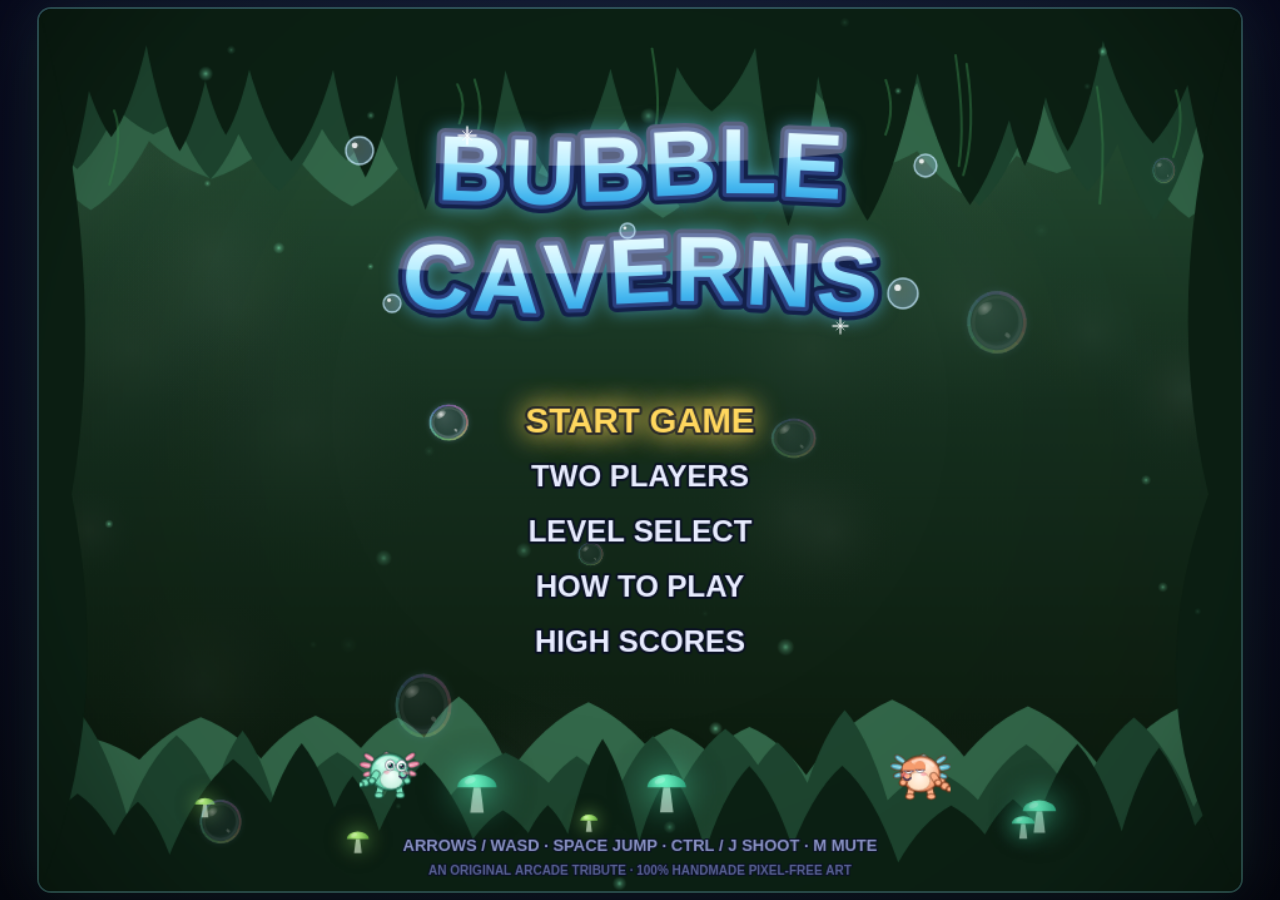
==== index.html @ d90721e1 "Publish Bubble Caverns" ====
<!DOCTYPE html>
<html lang="en">
<head>
  <meta charset="UTF-8">
  <meta name="viewport" content="width=device-width, initial-scale=1.0">
  <title>Bubble Caverns</title>
  <link rel="stylesheet" href="css/style.css">
  <link rel="icon" href="data:image/svg+xml,<svg xmlns='http://www.w3.org/2000/svg' viewBox='0 0 32 32'><circle cx='16' cy='16' r='13' fill='none' stroke='%237be8c8' stroke-width='3'/><circle cx='11' cy='11' r='4' fill='white' opacity='0.8'/></svg>">
</head>
<body>
  <main>
    <canvas id="game" width="960" height="704" aria-label="Bubble Caverns game"></canvas>
  </main>
  <script type="module" src="js/main.js"></script>
</body>
</html>
---- css/style.css ----
html, body {
  margin: 0;
  height: 100%;
  background: radial-gradient(ellipse at 50% 30%, #141a3e 0%, #090b20 70%, #05060f 100%);
  overflow: hidden;
  user-select: none;
  -webkit-user-select: none;
}

main {
  height: 100%;
  display: flex;
  align-items: center;
  justify-content: center;
}

#game {
  border-radius: 12px;
  box-shadow:
    0 0 0 2px rgba(123, 232, 200, 0.25),
    0 0 60px rgba(123, 232, 200, 0.12),
    0 24px 80px rgba(0, 0, 0, 0.6);
  background: #0a0e24;
}
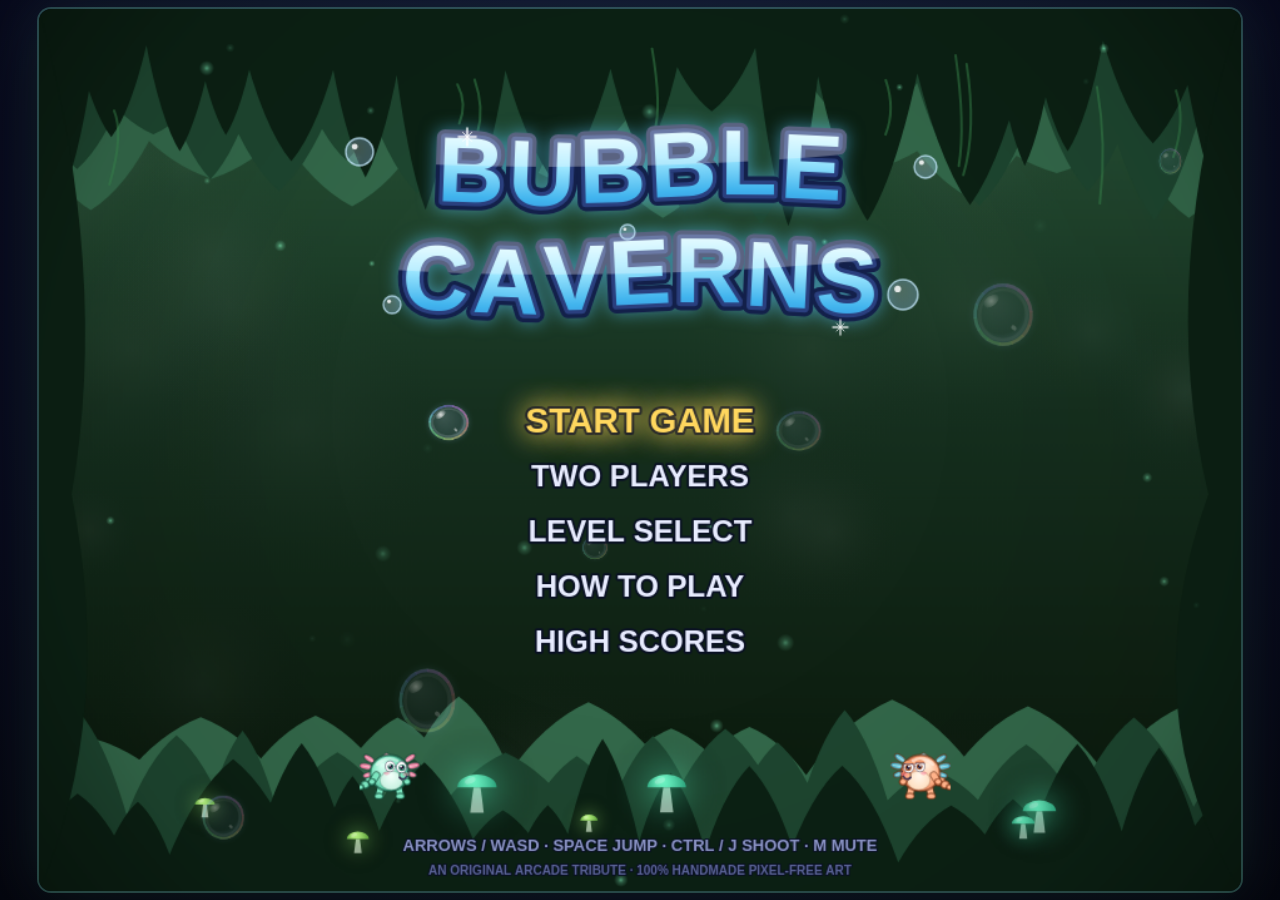
==== commit cb57b6e8: "Add touch controls and mobile viewport support" ====
--- a/index.html
+++ b/index.html
@@ -2,7 +2,7 @@
 <html lang="en">
 <head>
   <meta charset="UTF-8">
-  <meta name="viewport" content="width=device-width, initial-scale=1.0">
+  <meta name="viewport" content="width=device-width, initial-scale=1.0, viewport-fit=cover">
   <title>Bubble Caverns</title>
   <link rel="stylesheet" href="css/style.css">
   <link rel="icon" href="data:image/svg+xml,<svg xmlns='http://www.w3.org/2000/svg' viewBox='0 0 32 32'><circle cx='16' cy='16' r='13' fill='none' stroke='%237be8c8' stroke-width='3'/><circle cx='11' cy='11' r='4' fill='white' opacity='0.8'/></svg>">
@@ -12,5 +12,6 @@
     <canvas id="game" width="960" height="704" aria-label="Bubble Caverns game"></canvas>
   </main>
   <script type="module" src="js/main.js"></script>
+<script src="mobile-controls.js" data-game="bubble"></script>
 </body>
 </html>
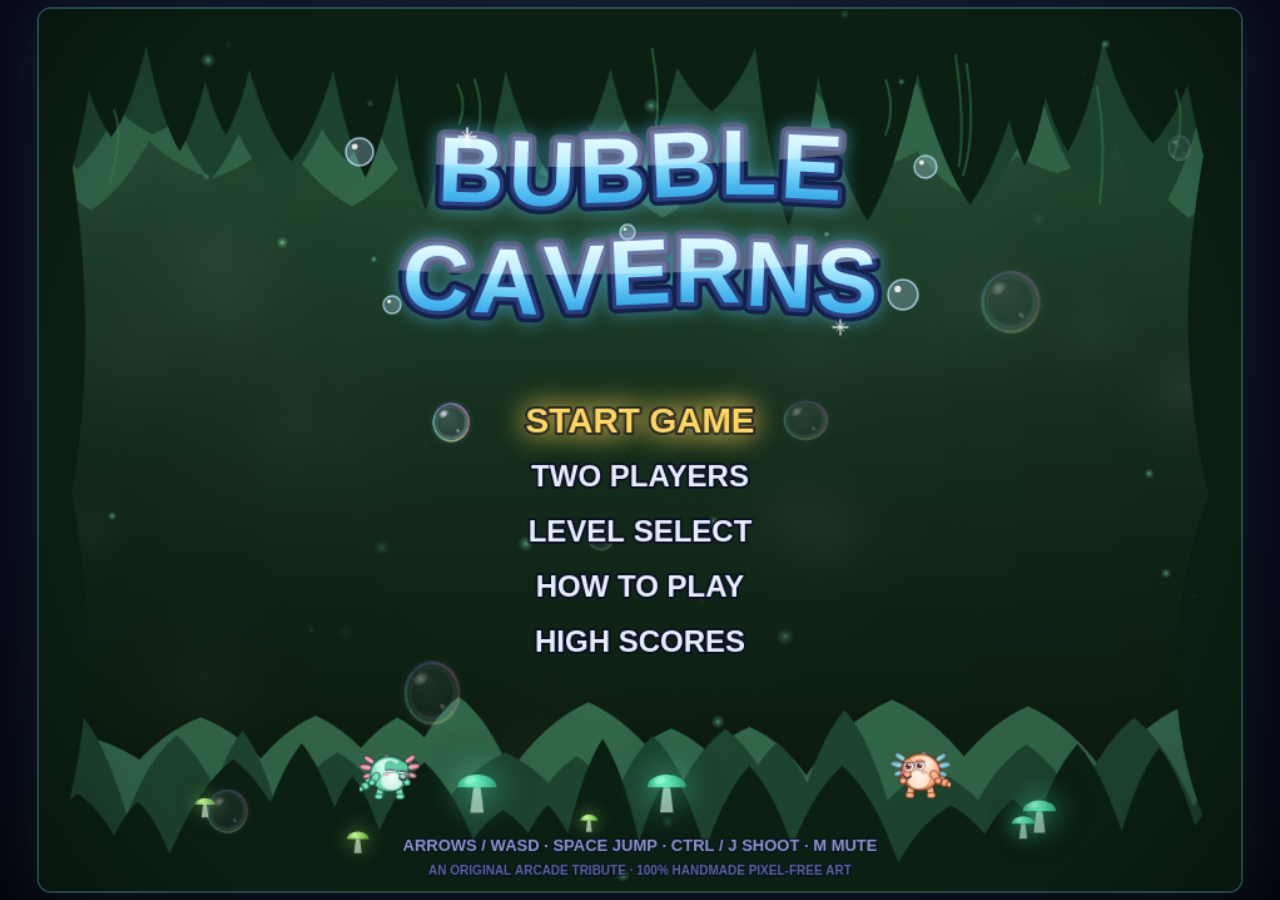
==== commit 743f9381: "Replace the soundtrack composition and bust stale audio caches" ====
--- a/index.html
+++ b/index.html
@@ -2,7 +2,7 @@
 <html lang="en">
 <head>
   <meta charset="UTF-8">
-  <meta name="viewport" content="width=device-width, initial-scale=1.0, viewport-fit=cover">
+  <meta name="viewport" content="width=device-width, initial-scale=1.0">
   <title>Bubble Caverns</title>
   <link rel="stylesheet" href="css/style.css">
   <link rel="icon" href="data:image/svg+xml,<svg xmlns='http://www.w3.org/2000/svg' viewBox='0 0 32 32'><circle cx='16' cy='16' r='13' fill='none' stroke='%237be8c8' stroke-width='3'/><circle cx='11' cy='11' r='4' fill='white' opacity='0.8'/></svg>">
@@ -11,7 +11,6 @@
   <main>
     <canvas id="game" width="960" height="704" aria-label="Bubble Caverns game"></canvas>
   </main>
-  <script type="module" src="js/main.js"></script>
-<script src="mobile-controls.js" data-game="bubble"></script>
+  <script type="module" src="js/main.js?v=20260917b"></script>
 </body>
 </html>
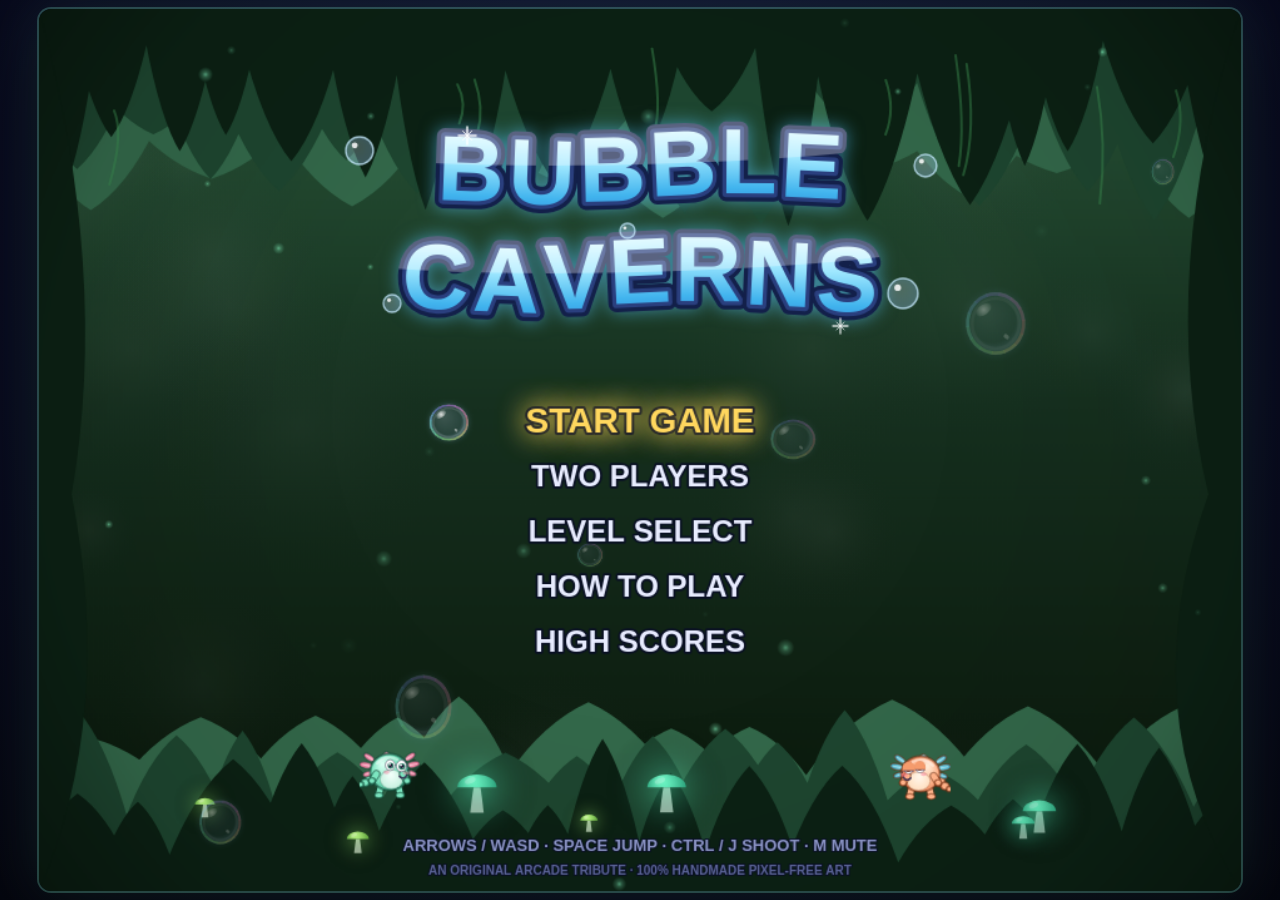
==== commit 382c09ac: "Replace chiptune with subtle atmospheric cave score" ====
--- a/index.html
+++ b/index.html
@@ -11,6 +11,6 @@
   <main>
     <canvas id="game" width="960" height="704" aria-label="Bubble Caverns game"></canvas>
   </main>
-  <script type="module" src="js/main.js?v=20260917b"></script>
+  <script type="module" src="js/main.js?v=20260917c"></script>
 </body>
 </html>
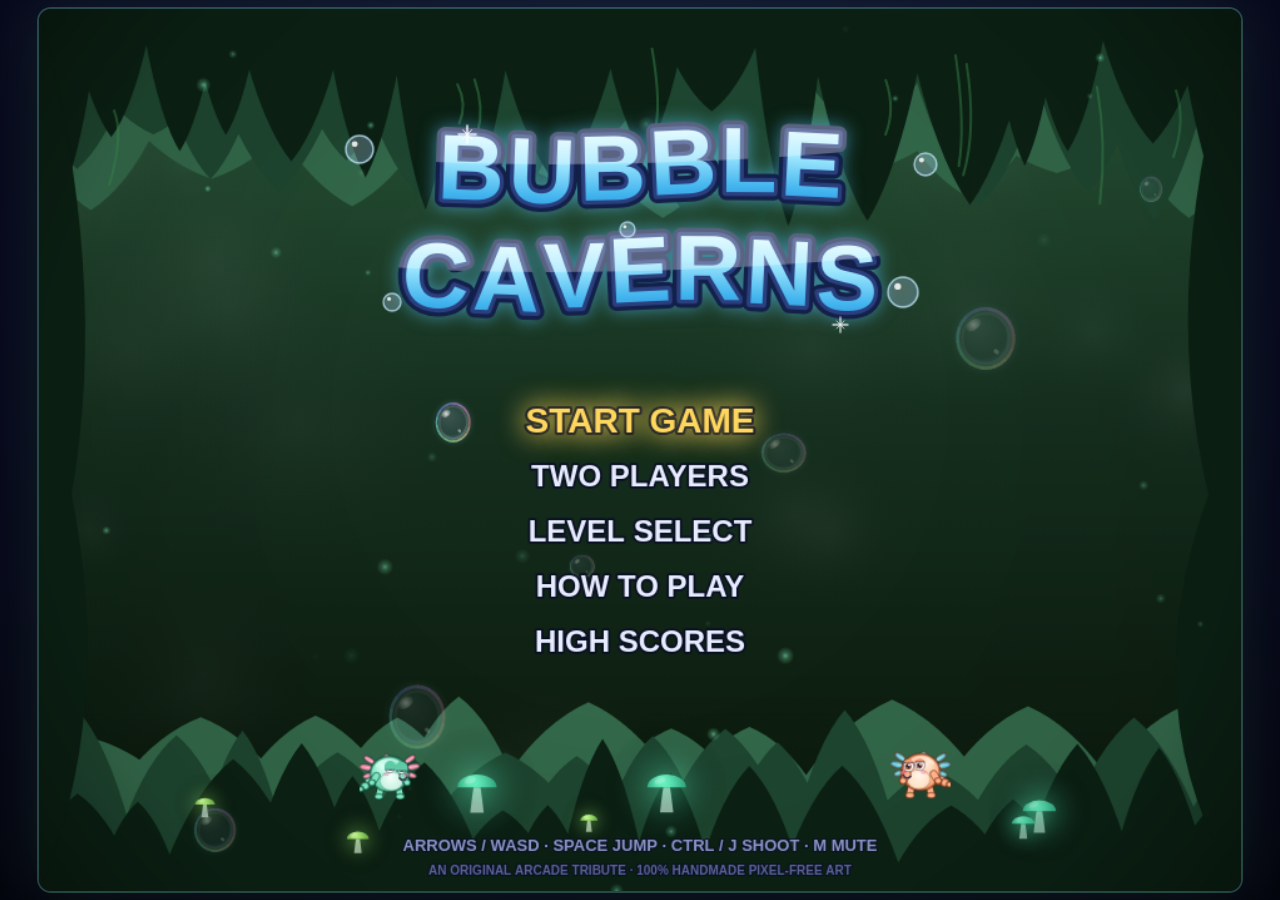
==== commit c43e7361: "Fix ambient audio gain and iOS unlock scheduling" ====
--- a/index.html
+++ b/index.html
@@ -11,6 +11,6 @@
   <main>
     <canvas id="game" width="960" height="704" aria-label="Bubble Caverns game"></canvas>
   </main>
-  <script type="module" src="js/main.js?v=20260917c"></script>
+  <script type="module" src="js/main.js?v=20260917d"></script>
 </body>
 </html>
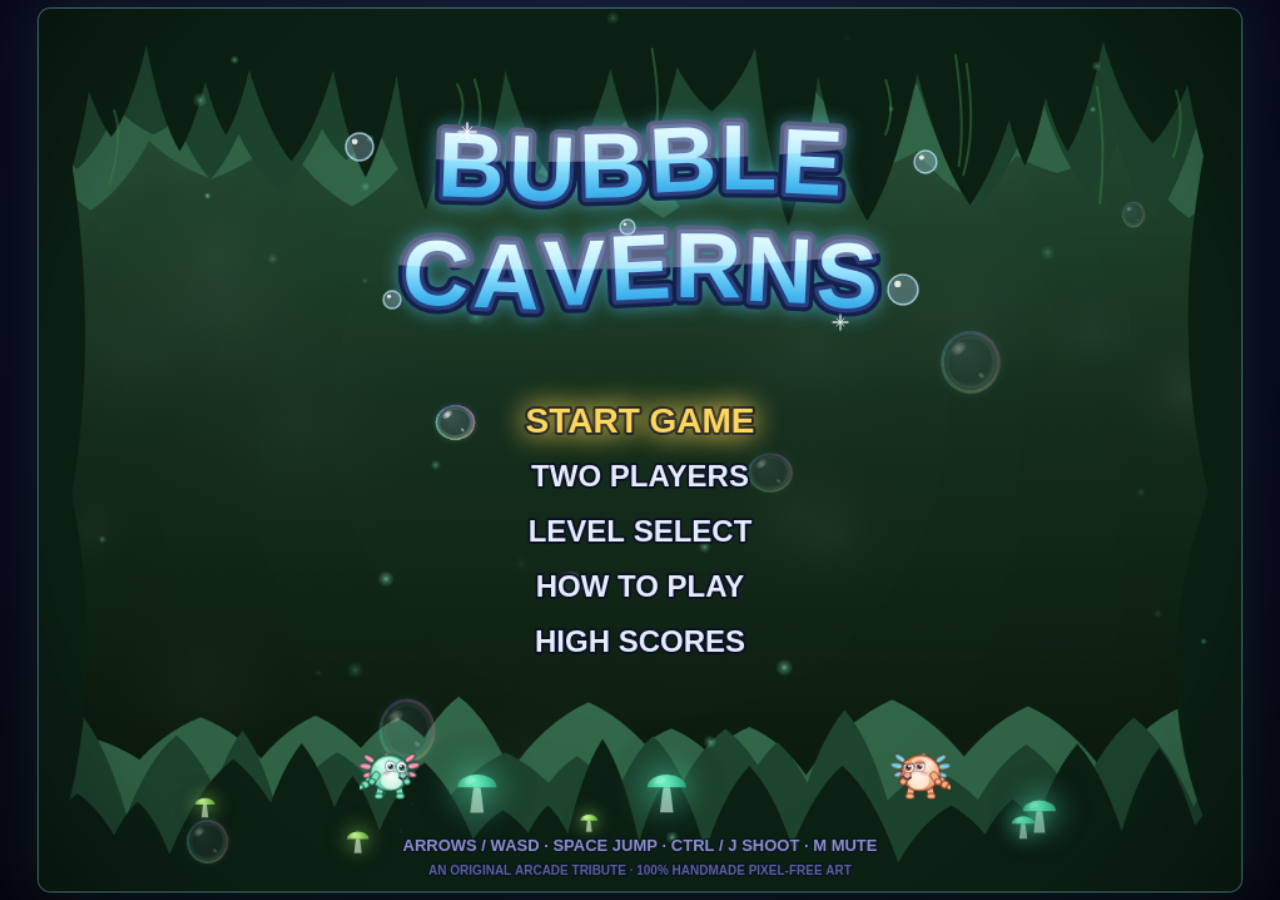
==== commit a0749bfa: "Serve corrected audio from a cache-safe module bundle" ====
--- a/index.html
+++ b/index.html
@@ -11,6 +11,6 @@
   <main>
     <canvas id="game" width="960" height="704" aria-label="Bubble Caverns game"></canvas>
   </main>
-  <script type="module" src="js/main.js?v=20260917d"></script>
+  <script type="module" src="js/ambient/main.js"></script>
 </body>
 </html>
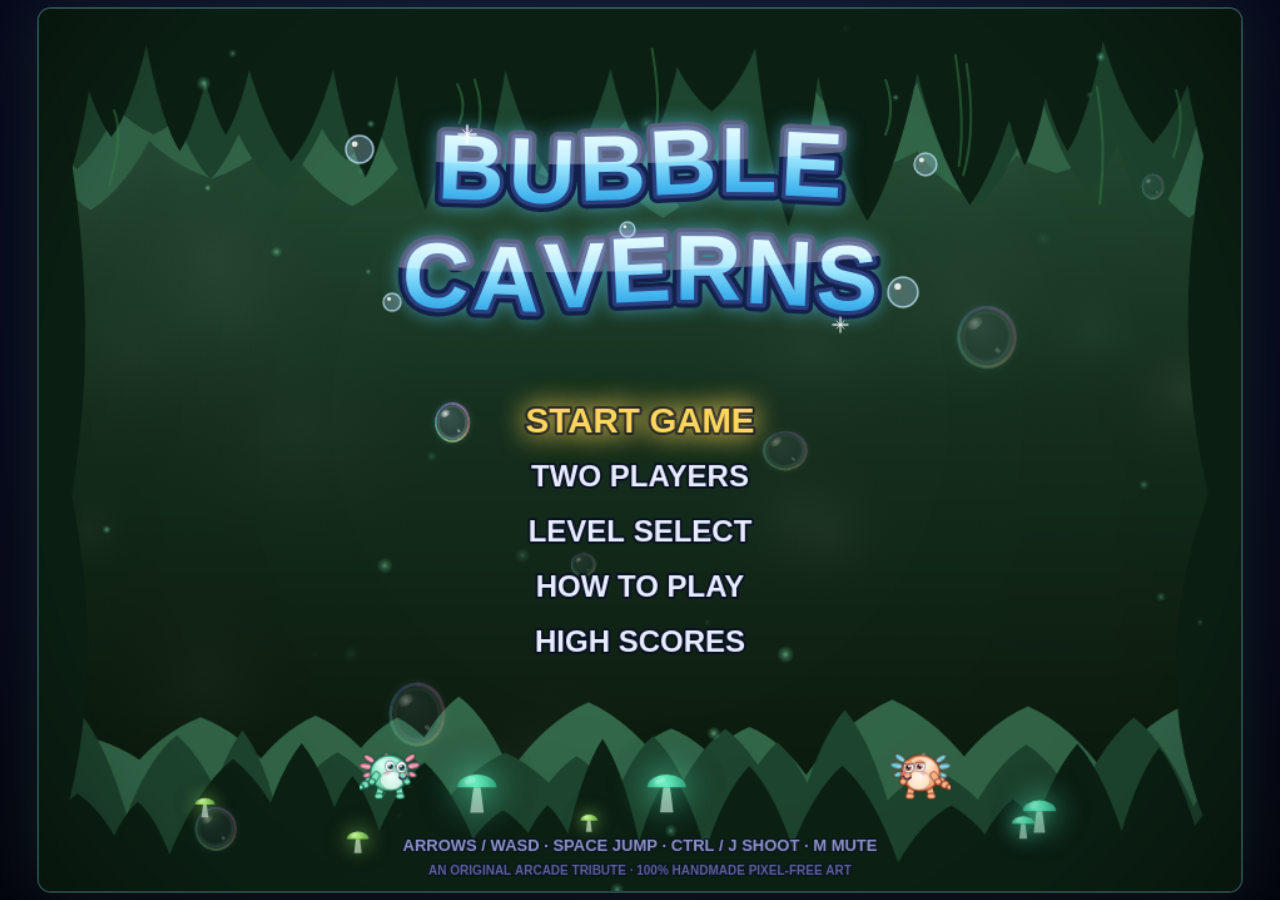
==== commit 86e6be40: "Add live audio startup verification" ====
--- a/index.html
+++ b/index.html
@@ -11,6 +11,6 @@
   <main>
     <canvas id="game" width="960" height="704" aria-label="Bubble Caverns game"></canvas>
   </main>
-  <script type="module" src="js/ambient/main.js"></script>
+  <script type="module" src="js/ambient/main-audio.js"></script>
 </body>
 </html>
